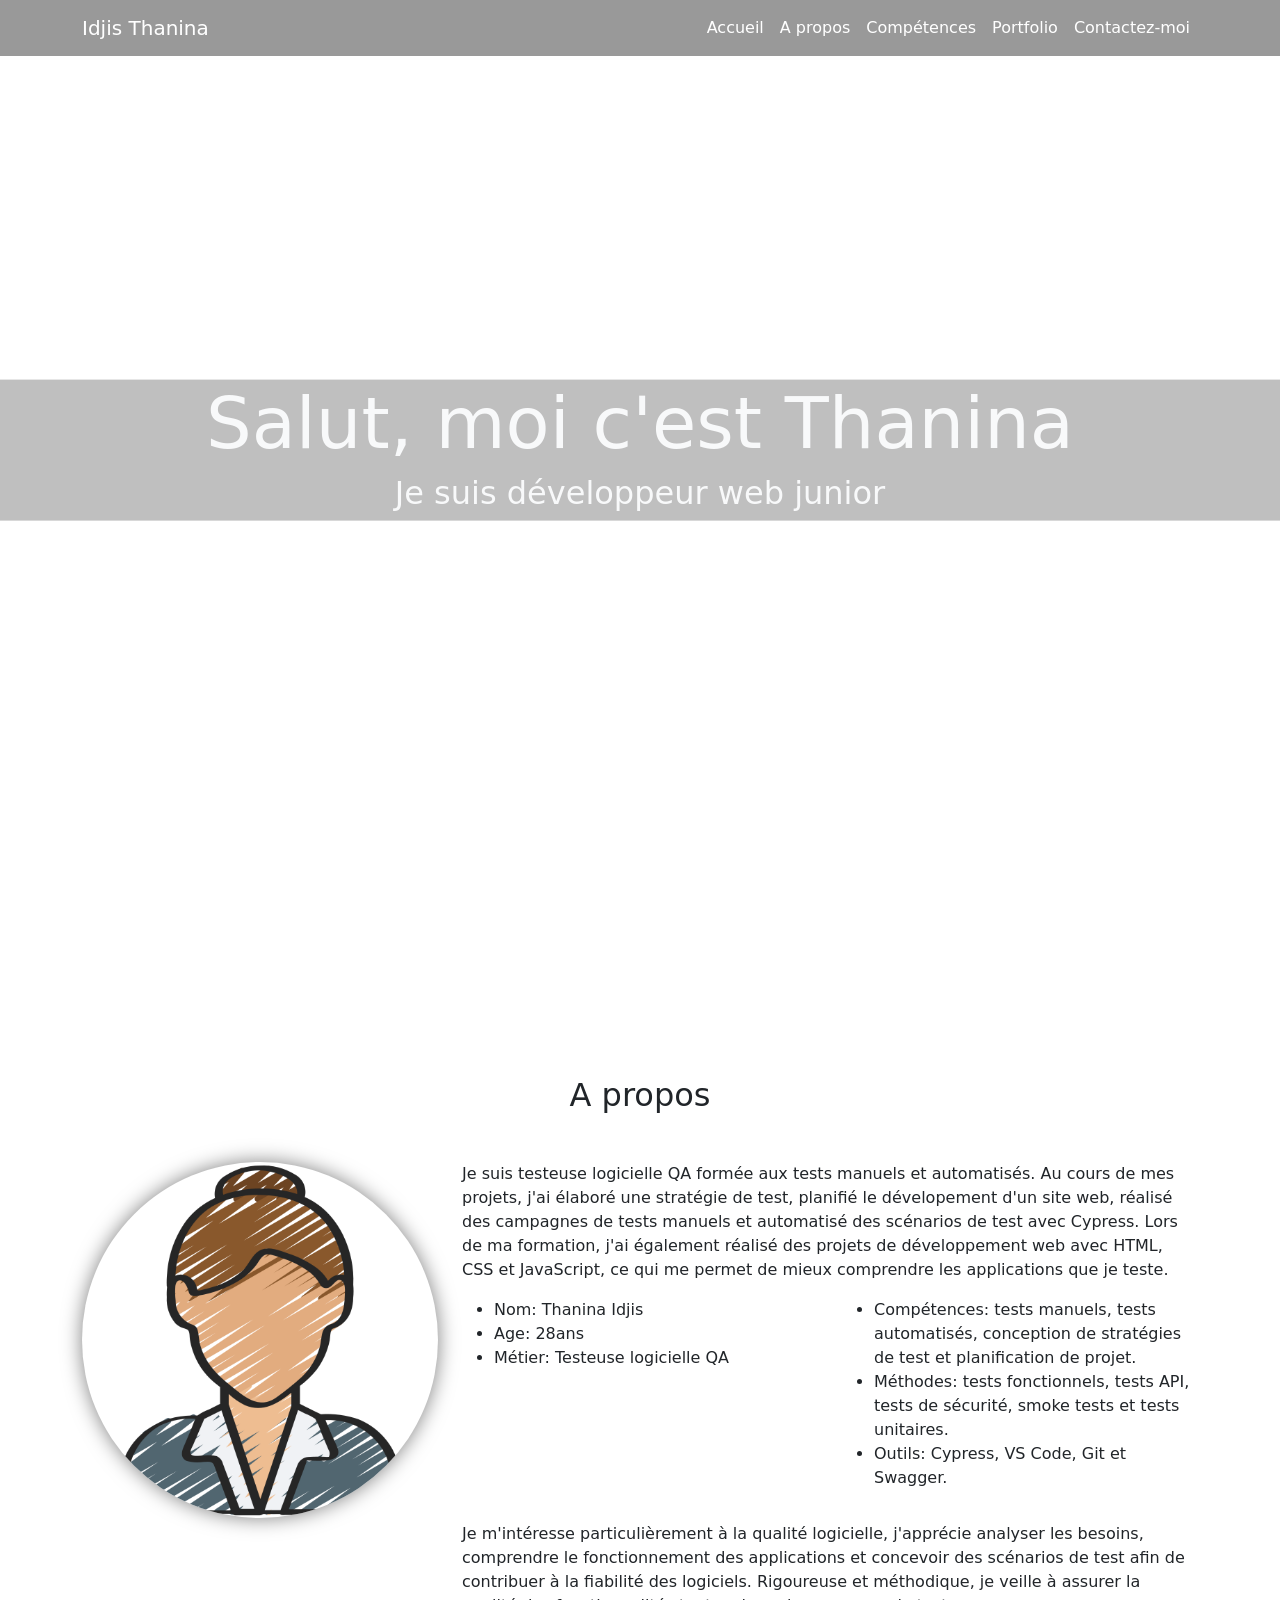
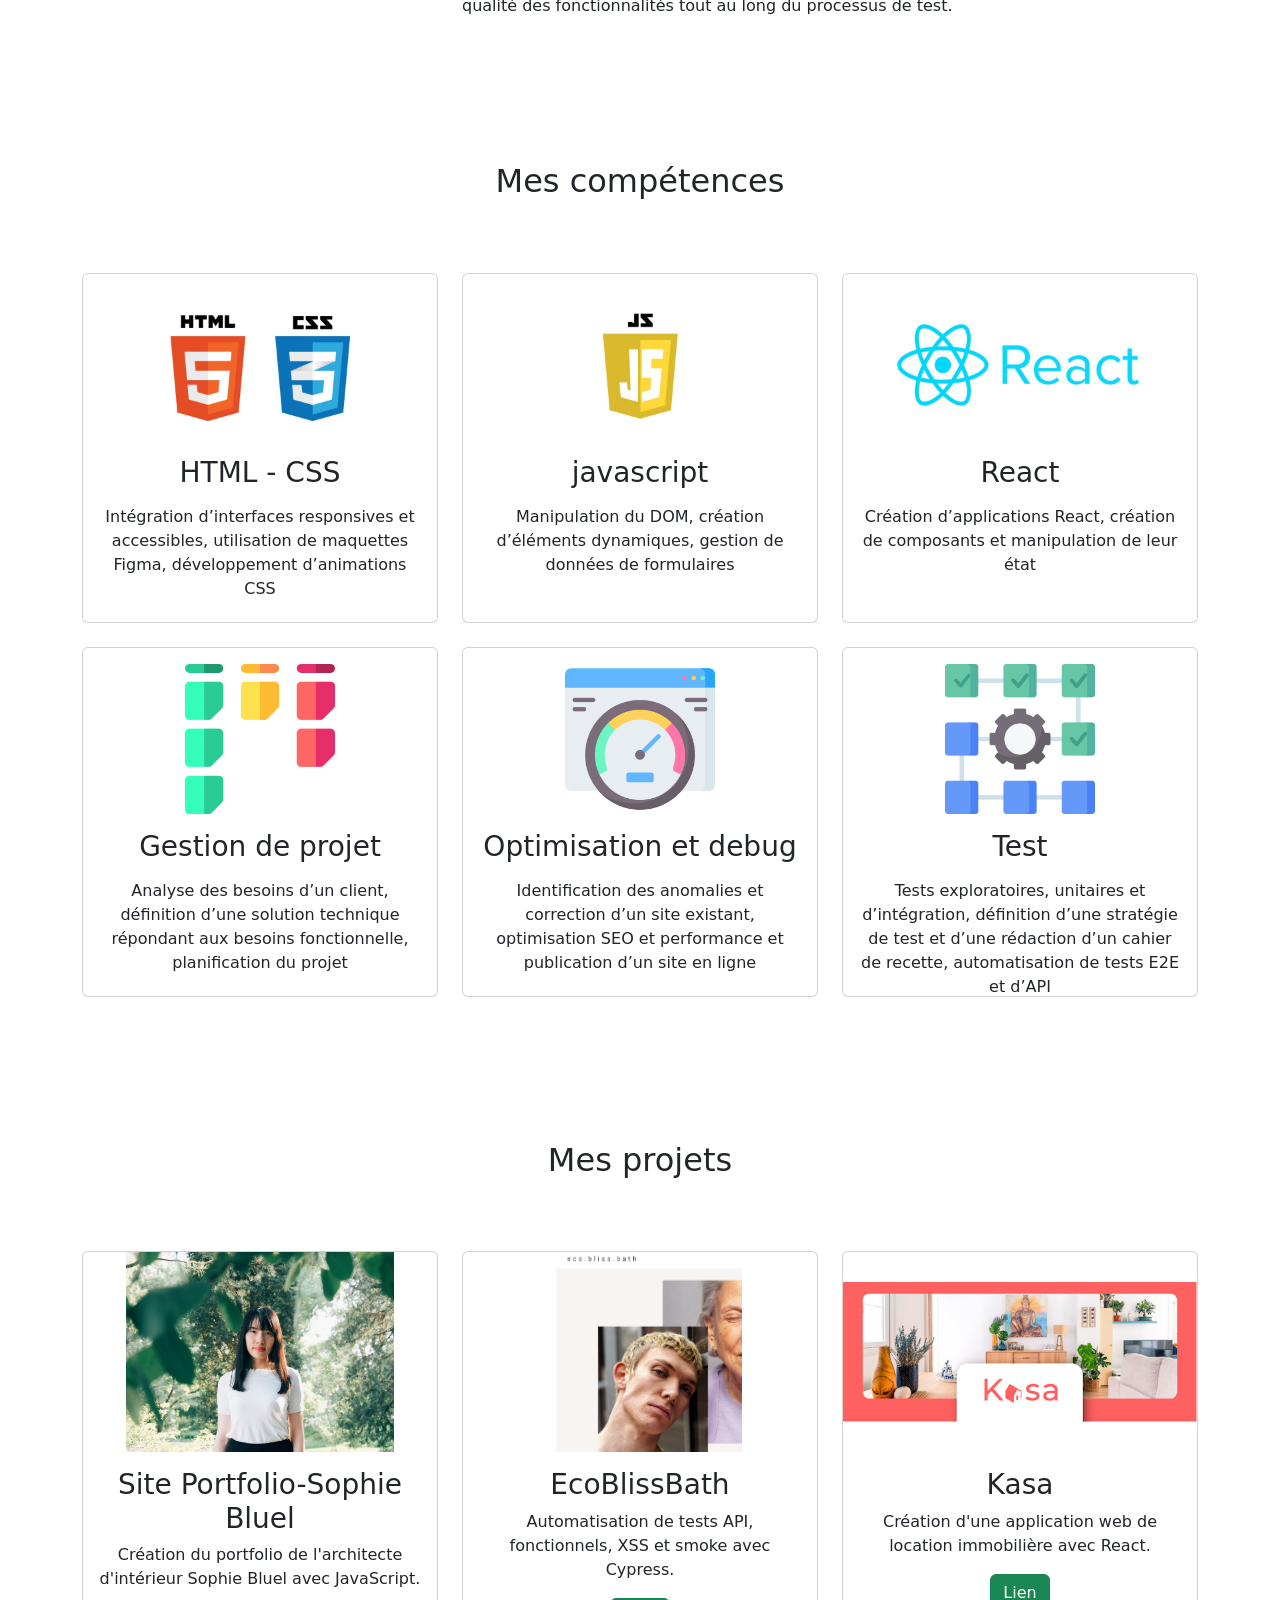
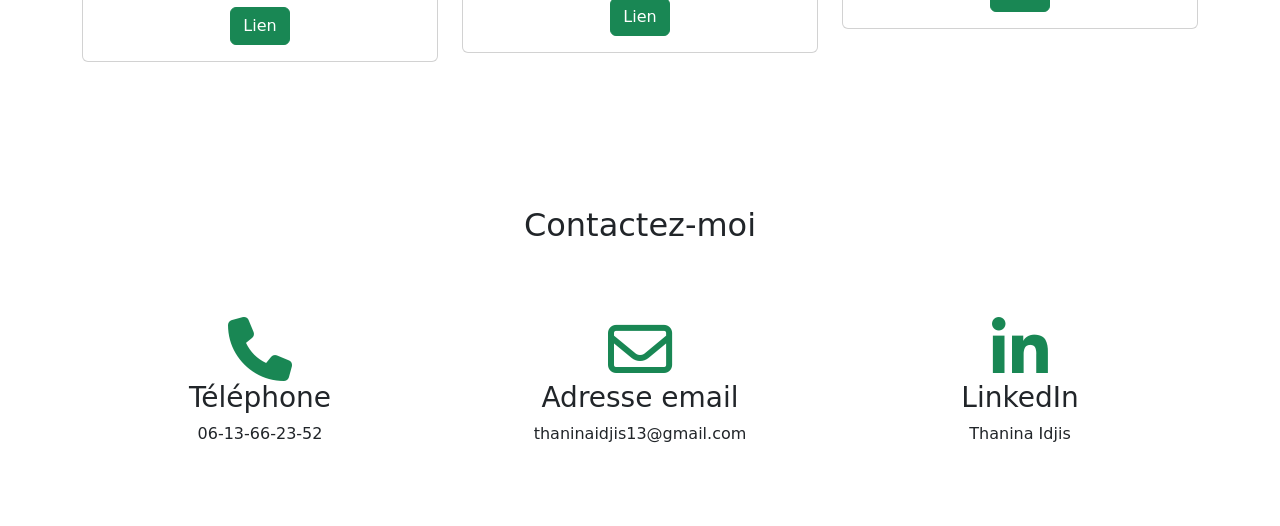
==== P12-testeur-logiciel-portfolio-master/index.html @ 976a6f1a "Premier commit" ====
<!DOCTYPE html>
<html lang="fr">

<head>
    <title>Portfolio Name</title>
    <meta charset="utf-8">
    <meta name="viewport" content="width=device-width, initial-scale=1">
    <!-- linking css file -->
    <link rel="stylesheet" href="style.css">
    <!-- bootstrap CDN -->
    <link href="https://cdn.jsdelivr.net/npm/bootstrap@5.1.3/dist/css/bootstrap.min.css" rel="stylesheet" async>
    <script src="https://cdn.jsdelivr.net/npm/bootstrap@5.1.3/dist/js/bootstrap.bundle.min.js"></script>
    <link rel="stylesheet" href="https://cdnjs.cloudflare.com/ajax/libs/font-awesome/6.5.1/css/all.min.css">
</head>

<body>
    <!-- navbar -->
    <nav class="navbar navbar-expand-lg fixed-top navbar-dark navbarScroll">
        <div class="container">
            <a class="navbar-brand" href="#">Idjis Thanina</a>
            <button class="navbar-toggler" type="button" data-bs-toggle="collapse"
                data-bs-target="#navbarSupportedContent" aria-controls="navbarSupportedContent" aria-expanded="false"
                aria-label="Toggle navigation">
                <span class="navbar-toggler-icon"></span>
            </button>
            <div class="collapse navbar-collapse" id="navbarSupportedContent">
                <ul class="navbar-nav ms-auto">
                    <li class="nav-item active">
                        <a class="nav-link" href="#home">Accueil</a>
                    </li>
                    <li class="nav-item">
                        <a class="nav-link" href="#about">A propos</a>
                    </li>
                    <li class="nav-item">
                        <a class="nav-link" href="#skills">Compétences</a>
                    </li>
                    <li class="nav-item">
                        <a class="nav-link" href="#portfolio">Portfolio</a>
                    </li>
                    <li class="nav-item">
                        <a class="nav-link" href="#contact">Contactez-moi</a>
                    </li>
                </ul>

            </div>
        </div>
    </nav>

    <!-- main banner -->
    <section class="bgimage" id="home">
        <div class="container-fluid">
            <div class="row">
                <div class="col-lg-12 col-md-12 col-sm-12 col-xs-12 hero-text">
                    <h1 class="hero_title">Salut, moi c'est Thanina</h1>
                    <h1 class="hero_desc">Je suis développeur web junior</h1>
                </div>
            </div>
        </div>
    </section>

    <!-- about section-->
    <section id="about">
        <div class="container mt-4 pt-4">
            <h2 class="text-center">A propos</h2>
            <div class="row mt-4">
                <div class="col-lg-4">
                    <img src="images/person.png" class="imageAboutPage" alt="Photo de profil">
                </div>

                <div class="col-lg-8">
                    <p> Je suis testeuse logicielle QA formée aux tests manuels et automatisés. Au cours de mes projets,
                        j'ai élaboré une stratégie de test, planifié le dévelopement d'un site web, réalisé des
                        campagnes de tests manuels et automatisé des scénarios de test avec Cypress.
                        Lors de ma formation, j'ai également réalisé des projets de développement web avec HTML, CSS
                        et JavaScript, ce qui me permet de mieux comprendre les applications que je teste.


                    </p>
                    <div class="row mt-3">
                        <div class="col-md-6">
                            <ul>
                                <li>Nom: Thanina Idjis</li>
                                <li>Age: 28ans</li>
                                <li>Métier: Testeuse logicielle QA</li>

                            </ul>
                        </div>
                        <div class="col-md-6">
                            <ul>
                                <li>Compétences: tests manuels, tests automatisés, conception de stratégies de test et
                                    planification de projet.
                                </li>
                                <li>Méthodes: tests fonctionnels, tests API, tests de sécurité, smoke tests et tests
                                    unitaires.</li>
                                <li>Outils: Cypress, VS Code, Git et Swagger.</li>
                            </ul>
                        </div>
                    </div>
                    <div class="row mt-3">
                        <p> Je m'intéresse particulièrement à la qualité logicielle, j'apprécie analyser les besoins,
                            comprendre le fonctionnement des applications et concevoir des scénarios de test afin de
                            contribuer à la fiabilité des logiciels.
                            Rigoureuse et méthodique, je veille à assurer la qualité des fonctionnalités tout au long du
                            processus de test.

                        </p>
                    </div>
                </div>
            </div>
    </section>

    <!-- skills section-->
    <section id="skills">
        <div class="container">
            <h2 class="text-center">Mes compétences</h2>
        </div>
    </section>

    <!-- portfolio section-->
    <section id="portfolio">
        <div class="container mt-3">
            <h2 class="text-center">Mes projets</h2>
    </section>

    <!-- contact section-->
    <section id="contact">
        <div class="container mt-3 contactContent">
            <h2 class="text-center">Contactez-moi</h2>
            <div class="row">
                <div class="col-lg-4 mt-4 contactColumn">
                    <i class="fa-solid fa-phone fa-4x"></i>
                    <h3>Téléphone</h3>
                    <p>06-13-66-23-52</p>
                </div>
                <div class="col-lg-4 mt-4 contactColumn">
                    <i class="fa-regular fa-envelope fa-4x"></i>
                    <h3>Adresse email</h3>
                    <p>thaninaidjis13@gmail.com</p>
                </div>
                <div class="col-lg-4 mt-4 contactColumn">
                    <i class="fa-brands fa-linkedin-in fa-4x"></i>
                    <h3>LinkedIn</h3>
                    <p>Thanina Idjis</p>
                </div>
            </div>
        </div>
    </section>

    <!-- load javascript after loading all html content -->
    <script src="script/script.js"></script>

</body>

</html>
---- P12-testeur-logiciel-portfolio-master/style.css ----
/******* GENERAL *******/
/* spacing on all sections */
#about,
#skills,
#portfolio,
#contact {
    margin-top: 4rem;
    padding-top: 4rem;
}

#about h2,
#skills h2,
#portfolio h2,
#contact h2 {
    margin-bottom: 3rem;
}

#contact {
    padding-bottom: 4rem;
}

/* display background dark color on navbar scroll */
.navbarScroll.navbarDark {
    background-color: #222222;

}

.navbarScroll {
    background-color: rgba(0, 0, 0, 0.4);
}

.navbar.navbar-dark .navbar-nav .nav-link {
    color: #ffffff;
}





/* hero background image */
.bgimage {
    height: 100vh;
    max-height: 900px;
    background: url("images/image1.jpg");
    background-size: cover;
    position: relative;
}

/* text css above hero image*/
.hero_title {
    font-size: 4.5rem;
}

.hero_desc {
    font-size: 2rem;
}

.hero-text {
    text-align: center;
    position: absolute;
    top: 50%;
    left: 50%;
    transform: translate(-50%, -50%);
    color: #f8f9fa;
    background-color: rgba(0, 0, 0, 0.25);

}

/* about */
.imageAboutPage {
    width: 100%;
}

.imageAboutPage {
    border-radius: 50%;
    box-shadow: 0 0 20px rgba(0, 0, 0, 0.5);
}

/* skills */
.skillsText.card {
    height: 350px;
    cursor: pointer;
}

.skillsText img {
    width: 100%;
    height: 150px;
    object-fit: contain;
}

#skills p {
    text-align: center;
}

.skillsIcon {
    font-size: 36px;
    text-align: center;
    width: 100%;
}

.card-title {
    text-align: center;
}

.card:hover .skillsIcon {
    color: #008000;
}

.skillsText:hover {
    border: 1px solid #008000;
}

/* portfolio */
#portfolio p {
    text-align: center;
}

/* contact */
.contactColumn {
    display: flex;
    flex-direction: column;
    align-items: center;
}

.contactColumn i {
    color: #198754;
}

.card-img-top {
    height: 200px;
    object-fit: contain;
}

/* footer */
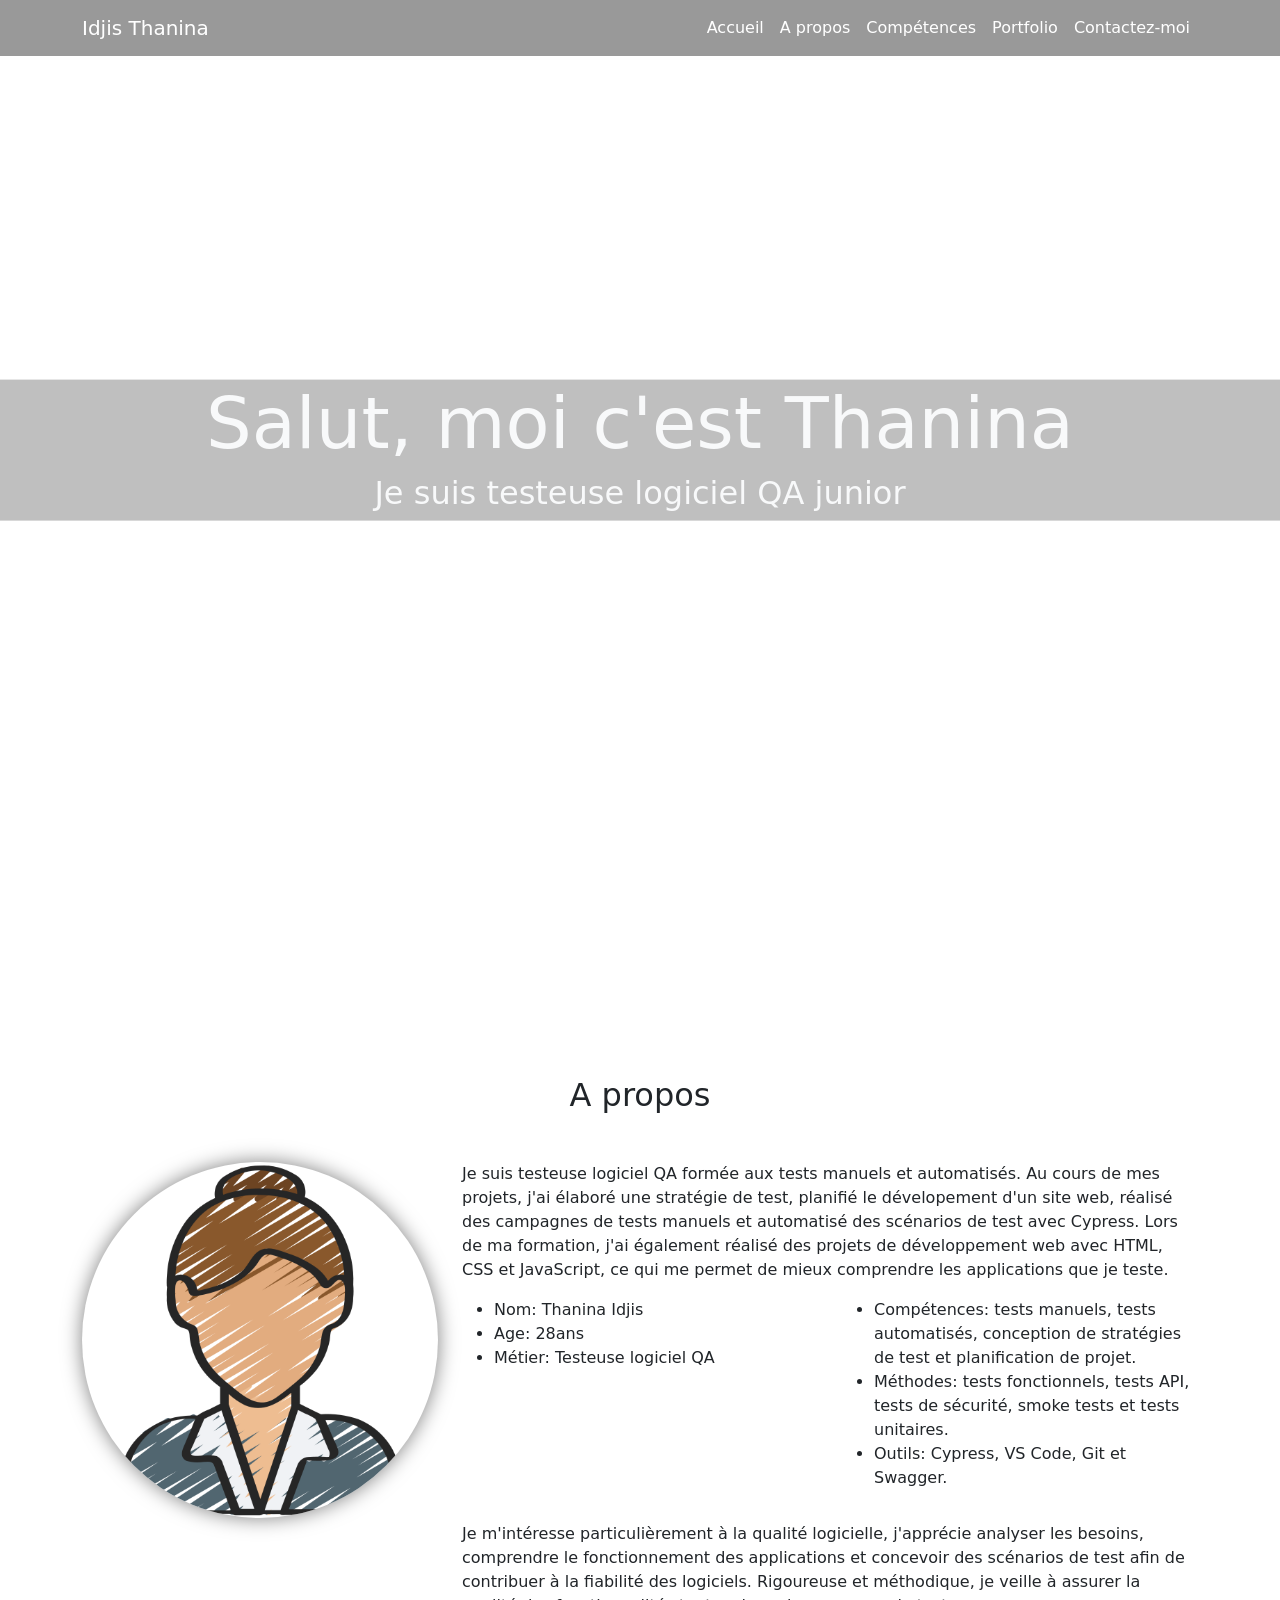
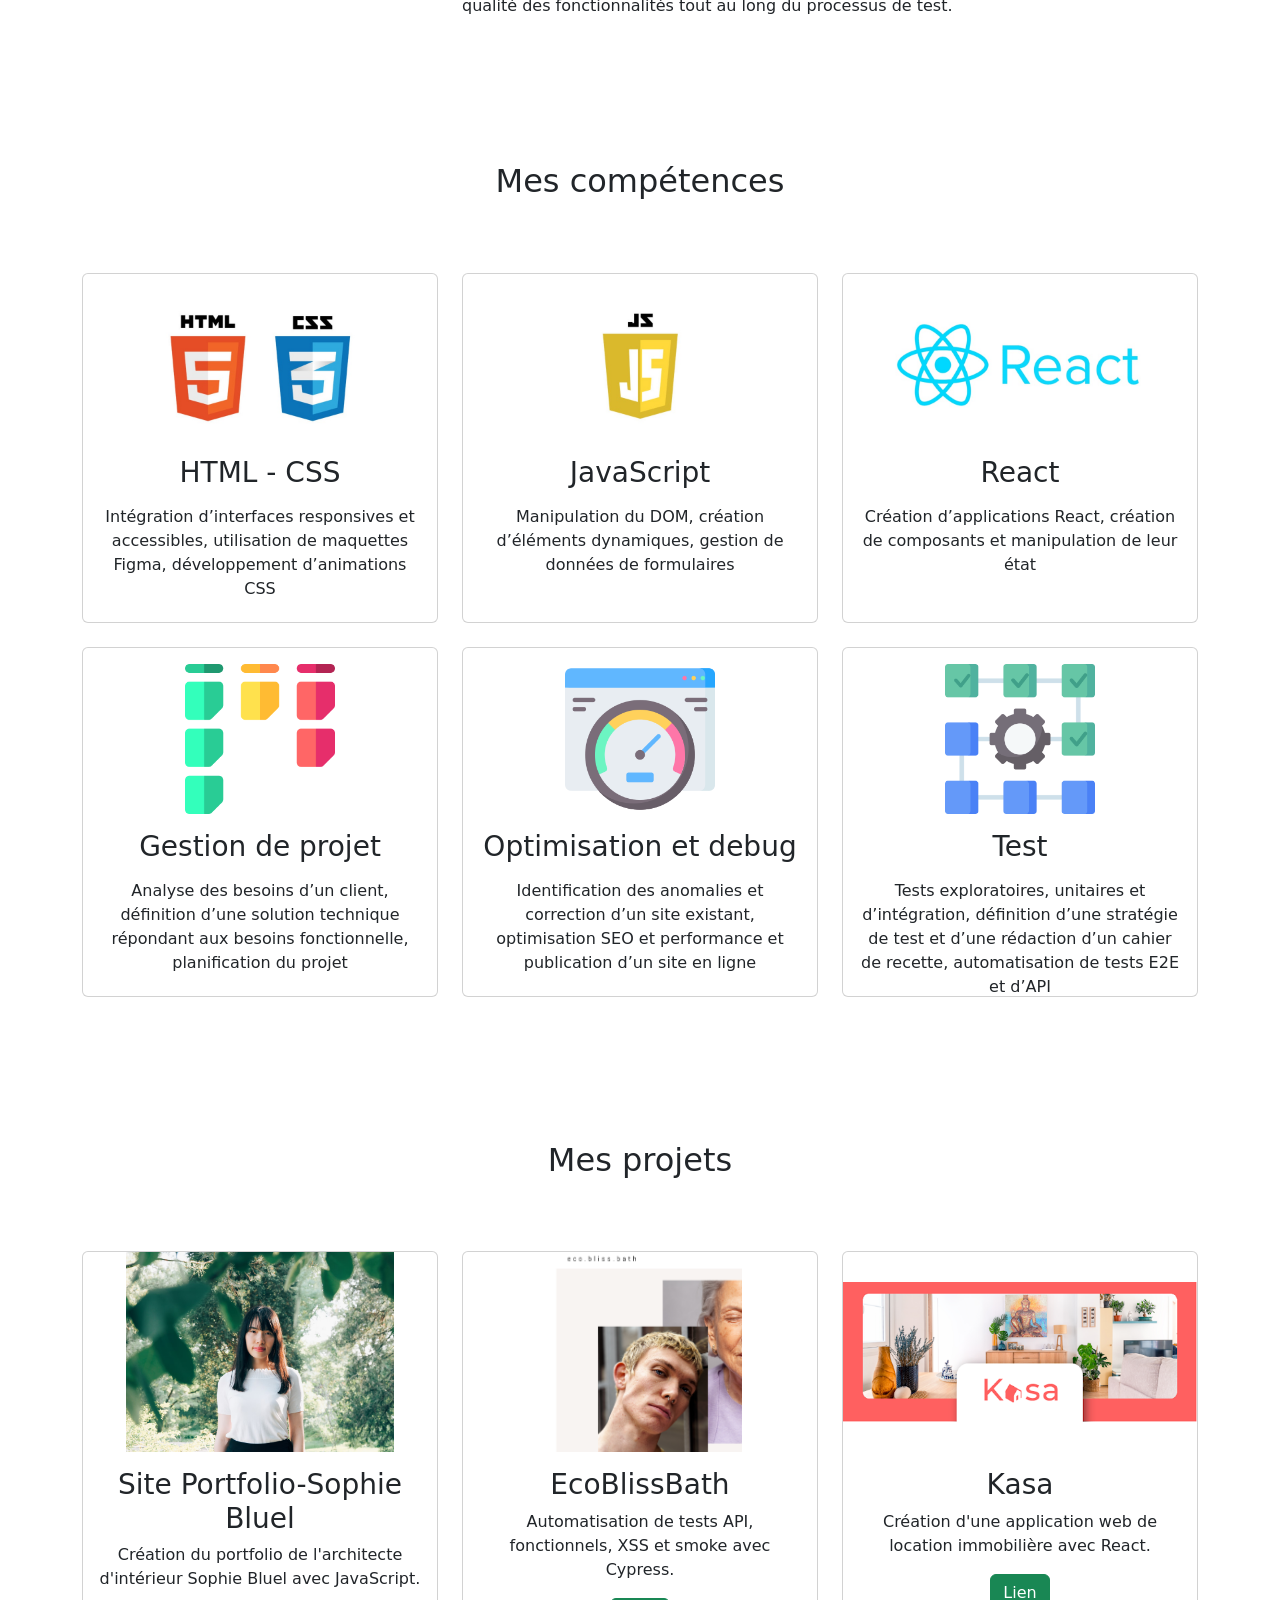
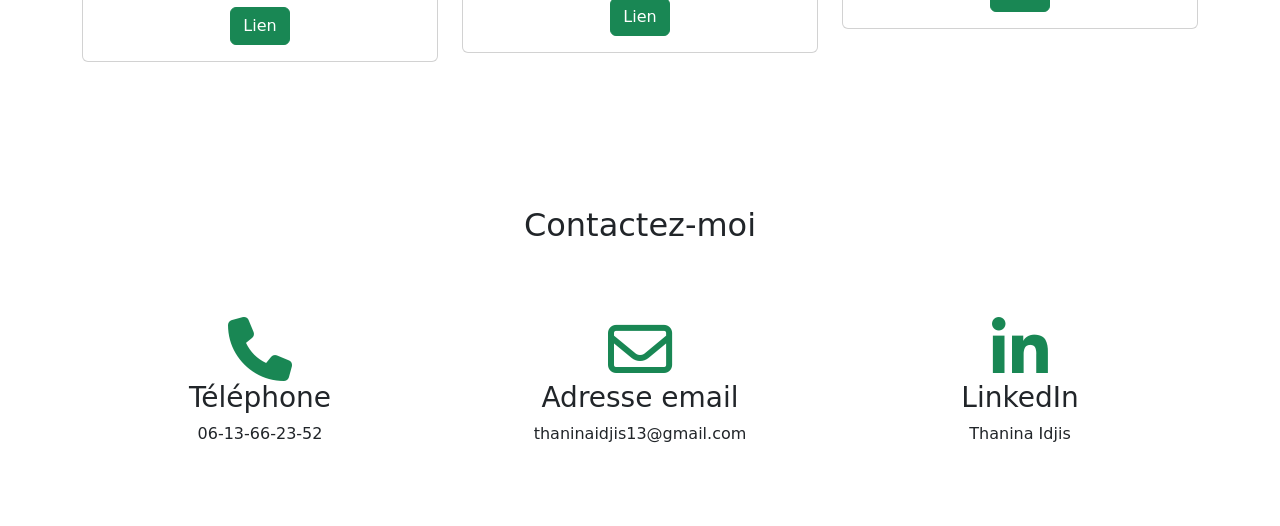
==== commit 122c5f38: "VF" ====
--- a/P12-testeur-logiciel-portfolio-master/index.html
+++ b/P12-testeur-logiciel-portfolio-master/index.html
@@ -52,7 +52,7 @@
             <div class="row">
                 <div class="col-lg-12 col-md-12 col-sm-12 col-xs-12 hero-text">
                     <h1 class="hero_title">Salut, moi c'est Thanina</h1>
-                    <h1 class="hero_desc">Je suis développeur web junior</h1>
+                    <h1 class="hero_desc">Je suis testeuse logiciel QA junior</h1>
                 </div>
             </div>
         </div>
@@ -68,7 +68,7 @@
                 </div>
 
                 <div class="col-lg-8">
-                    <p> Je suis testeuse logicielle QA formée aux tests manuels et automatisés. Au cours de mes projets,
+                    <p> Je suis testeuse logiciel QA formée aux tests manuels et automatisés. Au cours de mes projets,
                         j'ai élaboré une stratégie de test, planifié le dévelopement d'un site web, réalisé des
                         campagnes de tests manuels et automatisé des scénarios de test avec Cypress.
                         Lors de ma formation, j'ai également réalisé des projets de développement web avec HTML, CSS
@@ -76,15 +76,17 @@
 
 
                     </p>
+
                     <div class="row mt-3">
                         <div class="col-md-6">
                             <ul>
                                 <li>Nom: Thanina Idjis</li>
                                 <li>Age: 28ans</li>
-                                <li>Métier: Testeuse logicielle QA</li>
+                                <li>Métier: Testeuse logiciel QA</li>
 
                             </ul>
                         </div>
+
                         <div class="col-md-6">
                             <ul>
                                 <li>Compétences: tests manuels, tests automatisés, conception de stratégies de test et
@@ -96,6 +98,7 @@
                             </ul>
                         </div>
                     </div>
+
                     <div class="row mt-3">
                         <p> Je m'intéresse particulièrement à la qualité logicielle, j'apprécie analyser les besoins,
                             comprendre le fonctionnement des applications et concevoir des scénarios de test afin de
